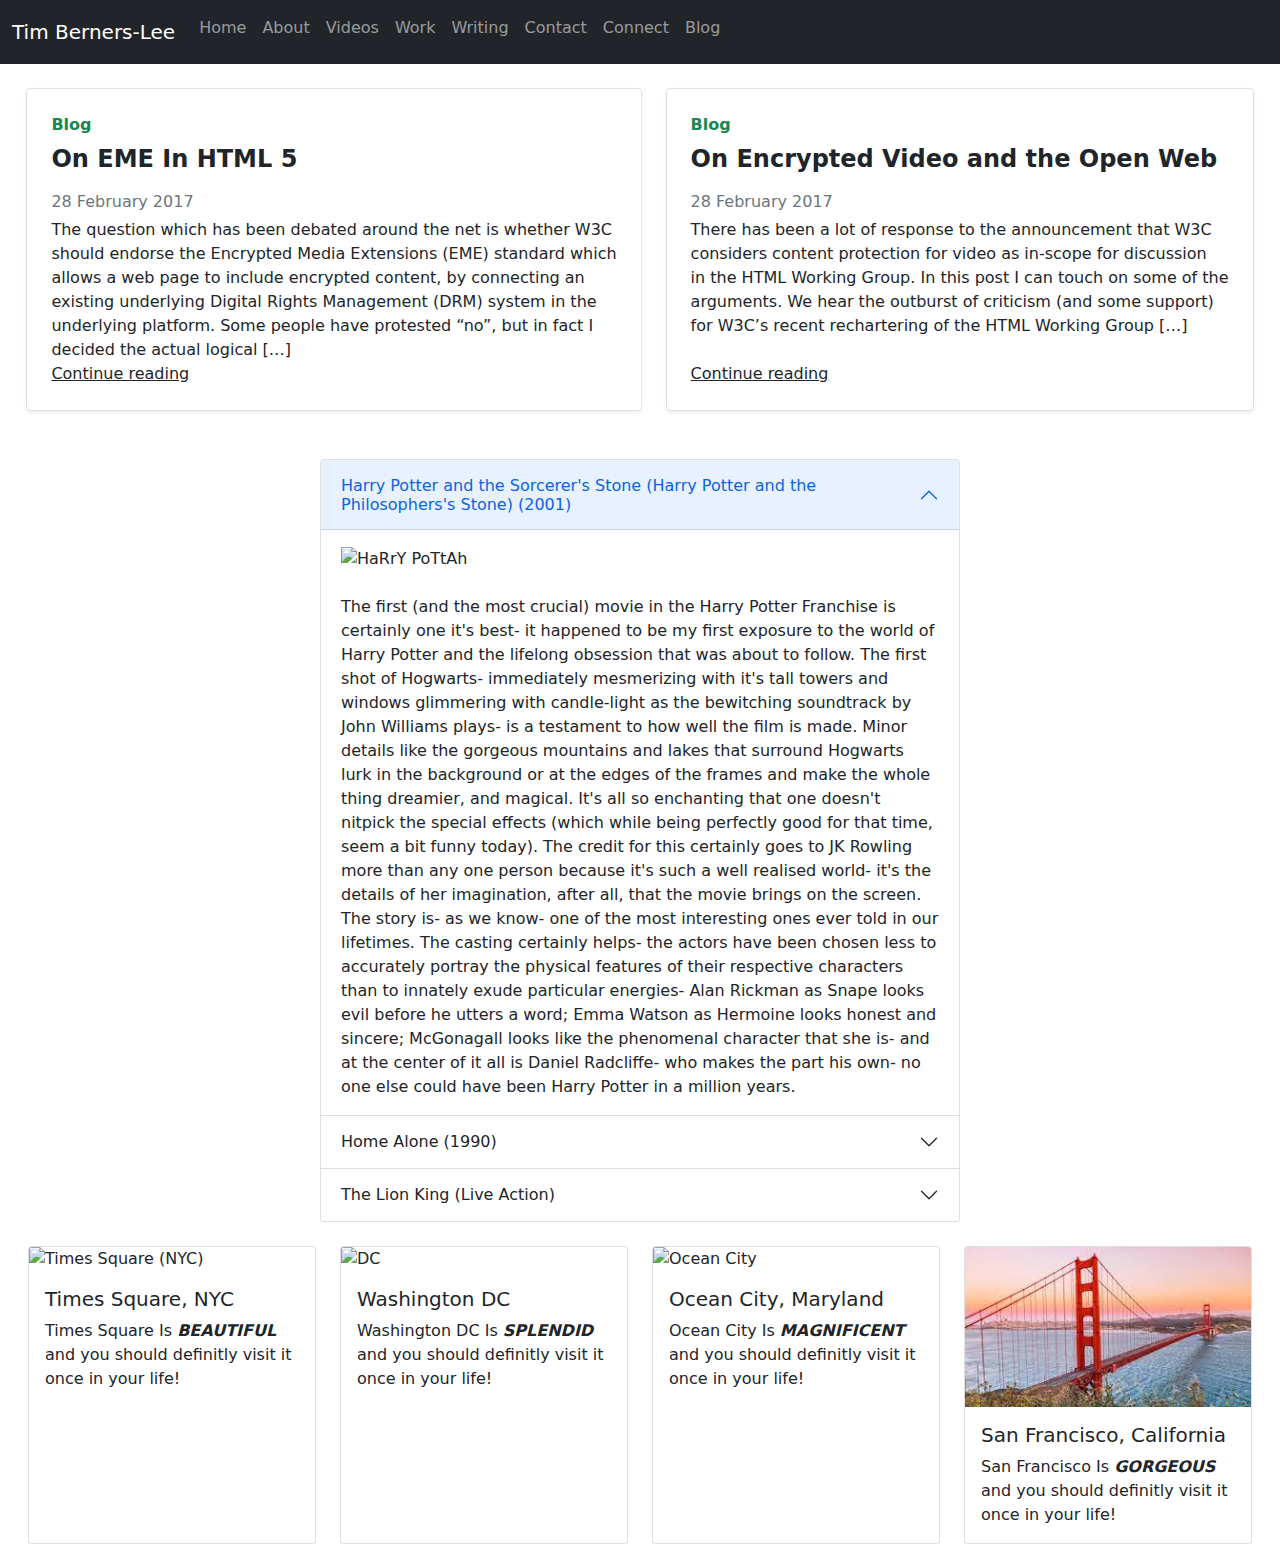
==== blog.html @ bce9f60e "Added Blog + More" ====
<!DOCTYPE html>
<html lang="en">
  <head>
    <meta charset="UTF-8" />
    <meta http-equiv="X-UA-Compatible" content="IE=edge" />
    <meta name="viewport" content="width=device-width, initial-scale=1.0" />
    <title>Blog</title>
    <link rel="stylesheet" href="src/css/bootstrap.min.css" />
    <link rel="stylesheet" href="src/css/styles.css" />
  </head>
  <body
    class="d-flex justify-content-center align-items-center flex-column gap-4"
  >
	<!-- nav-->
    <nav
      class="navbar navbar-expand-lg navbar-dark bg-dark sticky-top w-100"
      aria-label="First navbar example"
    >
      <div class="container-fluid">
        <a class="navbar-brand" href="#"
          ><i
            class="fa-solid fa-globe"
            onmouseover="this.classList.add('fa-spin')"
            onmouseleave="this.classList.remove('fa-spin')"
          ></i>
          Tim Berners-Lee
        </a>
        <button
          class="navbar-toggler collapsed"
          type="button"
          data-bs-toggle="collapse"
          data-bs-target="#navbarsExample01"
          aria-controls="navbarsExample01"
          aria-expanded="false"
          aria-label="Toggle navigation"
        >
          <span class="navbar-toggler-icon"></span>
        </button>

        <div class="navbar-collapse collapse" id="navbarsExample01">
          <ul class="navbar-nav me-auto mb-2">
            <li class="nav-item">
              <a
                class="nav-link link-light"
                aria-current="page"
                href="index.html#hero"
                >Home</a
              >
            </li>
            <li class="nav-item">
              <a class="nav-link link-light" href="index.html#about">About</a>
            </li>
            <li class="nav-item">
              <a class="nav-link link-light" href="index.html#videos"
                >Videos
              </a>
            </li>
            <li class="nav-item">
              <a class="nav-link link-light" href="index.html#work">Work </a>
            </li>
            <li class="nav-item">
              <a class="nav-link link-light" href="index.html#writing"
                >Writing
              </a>
            </li>
            <li class="nav-item">
              <a class="nav-link link-light" href="index.html#contact"
                >Contact
              </a>
            </li>
            <li class="nav-item">
              <a class="nav-link link-light" href="/connect.html">Connect</a>
            </li>
            <li class="nav-item">
              <a class="nav-link link-light" href="/blog.html">Blog</a>
            </li>
          </ul>
        </div>
      </div>
    </nav>
<!-- Posts -->
    <div class="d-flex justify-content-center gap-4">
      <!--
			*Card 1*
		  ! Tim can go 5 years without blogging!-->

      <div
        class="row g-0 border rounded overflow-hidden flex-md-row mb-4 shadow-sm h-md-250 position-relative"
      >
        <div class="col p-4 d-flex flex-column position-static">
          <strong class="d-inline-block mb-2 text-success">Blog</strong>
          <h4>
            <strong class="d-inline-block mb-2">On EME In HTML 5</strong>
          </h4>

          <h3 class="mb-0"></h3>
          <div class="mb-1 text-muted">28 February 2017</div>
          <p class="mb-auto">
            The question which has been debated around the net is whether W3C
            <br />
            should endorse the Encrypted Media Extensions (EME) standard which
            <br />
            allows a web page to include encrypted content, by connecting an
            <br />
            existing underlying Digital Rights Management (DRM) system in the
            <br />
            underlying platform. Some people have protested “no”, but in fact I
            <br />
            decided the actual logical […]
          </p>
          <a
            href="https://www.w3.org/blog/2017/02/on-eme-in-html5/"
            class="stretched-link link-dark"
            >Continue reading</a
          >
        </div>
      </div>
     
        <!-- Card 2 -->
        <div
          class="row g-0 border rounded overflow-hidden flex-md-row mb-4 shadow-sm h-md-250 position-relative"
        >
          <div class="col p-4 d-flex flex-column position-static">
            <strong class="d-inline-block mb-2 text-success">Blog</strong>
            <h4>
              <strong class="d-inline-block mb-2">On Encrypted Video and the Open Web</strong>
            </h4>

            <h3 class="mb-0"></h3>
            <div class="mb-1 text-muted">28 February 2017</div>
            <p class="mb-auto">
              There has been a lot of response to the announcement that W3C
              <br />
              considers content protection for video as in-scope for discussion
              <br />
              in the HTML Working Group. In this post I can touch on some of the
              <br />
              arguments. We hear the outburst of criticism (and some support)
              <br />
              for W3C’s recent rechartering of the HTML Working Group […] <br />
            </p>
            <a
              href="https://www.w3.org/blog/2013/10/on-encrypted-video-and-the-open-web/"
              class="stretched-link link-dark"
              >Continue reading</a
            >
          </div>
        </div>
      </div>
    </div>
		<!-- Moovies -->
<div class="accordion w-50" id="accordionExample">
  <div class="accordion-item">
    <h2 class="accordion-header" id="headingOne">
      <button class="accordion-button" type="button" data-bs-toggle="collapse" data-bs-target="#collapseOne" aria-expanded="true" aria-controls="collapseOne">
        Harry Potter and the Sorcerer's Stone (Harry Potter and the Philosophers's Stone) (2001) &nbsp; <span class="text-warning"><i class="fa-solid fa-star"></i><i class="fa-solid fa-star"></i><i class="fa-solid fa-star"></i><i class="fa-solid fa-star"></i><i class="fa-solid fa-star"></i></span>
      </button>
    </h2>
    <div id="collapseOne" class="accordion-collapse collapse show" aria-labelledby="headingOne" data-bs-parent="#accordionExample">
      <div class="accordion-body">
				<img src="https://encrypted-tbn0.gstatic.com/images?q=tbn:ANd9GcSxlN5yVLJnpmTyOp33mZ7PRtTs9KqiKmq2pOczXX0Qu_E4SrTY" alt="HaRrY PoTtAh" style="width: 8rem;"><br><br>
				The first (and the most crucial) movie in the Harry Potter Franchise is certainly one it's best- it happened to be my first exposure to the world of Harry Potter and the lifelong obsession that was about to follow. 

				The first shot of Hogwarts- immediately mesmerizing with it's tall towers and windows glimmering with candle-light as the bewitching soundtrack by John Williams plays- is a testament to how well the film is made. Minor details like the gorgeous mountains and lakes that surround Hogwarts lurk in the background or at the edges of the frames and make the whole thing dreamier, and magical. It's all so enchanting that one doesn't nitpick the special effects (which while being perfectly good for that time, seem a bit funny today).
				The credit for this certainly goes to JK Rowling more than any one person because it's such a well realised world- it's the details of her imagination, after all, that the movie brings on the screen. The story is- as we know- one of the most interesting ones ever told in our lifetimes.
				The casting certainly helps- the actors have been chosen less to accurately portray the physical features of their respective characters than to innately exude particular energies- Alan Rickman as Snape looks evil before he utters a word; Emma Watson as Hermoine looks honest and sincere; McGonagall looks like the phenomenal character that she is- and at the center of it all is Daniel Radcliffe- who makes the part his own- no one else could have been Harry Potter in a million years.
      </div>
    </div>
  </div>
  <div class="accordion-item">
    <h2 class="accordion-header" id="headingTwo">
      <button class="accordion-button collapsed" type="button" data-bs-toggle="collapse" data-bs-target="#collapseTwo" aria-expanded="false" aria-controls="collapseTwo">
				Home Alone (1990)  &nbsp; <span class="text-warning"><i class="fa-solid fa-star"></i><i class="fa-solid fa-star"></i><i class="fa-solid fa-star"></i><i class="fa-solid fa-star"></i><i class="fa-solid fa-star"></i></span>
      </button>
    </h2>
    <div id="collapseTwo" class="accordion-collapse collapse" aria-labelledby="headingTwo" data-bs-parent="#accordionExample">
      <div class="accordion-body">
				<img src="https://flxt.tmsimg.com/assets/p12872_p_v8_ba.jpg" alt="Oh No We LeFt OuR ChIlD tHaT wE dEfInItLy LoOkEd FoR aNd CaRe AbOuT" style="width: 8rem;"><br><br>
				What can I say about this film that hasn’t been said already. One of the most renowned Christmas movies of all-time, “Home Alone” is the quintessential film that blends a great deal of family fun with an engaging story, memorable characters, and touching moments. The best parts have always been the booby trap sequences, and every time we went out on trips with my portable DVD player, I always remembered skipping ahead to this scene. However, the more I went back and analyzed what was in between, I was able to understand the true heart this movie had.

				Initially, Kevin (Macaulay Culkin) wished that his family would disappear after the conflict he had with his older brother Buzz (Devin Ratray). After being left behind and all alone, he starts to feel signs of regret. Eventually, he comes to accept that deep down, he really loves his family and will do everything he can to set the record straight not just for himself, but for them as well. He even goes as far as to taking matters under his own hands by grocery shopping, overcoming his greatest fears, and protecting the house from the hilarious burglars with his creative traps (especially the famous spider scene, which ALWAYS sticks out whenever we talk about this film).
				
				I can’t believe that after all the times we watched this movie over the years, it’s now been 30 years since it first came out. I’ve just finished watching it again and it’s just as memorable as how it was when I experienced it as a kid for the first time. This is a movie that HAS to be seen if you’re in the mood for family fun, and if you’ve never had the chance, then go check it out! You won’t regret it.
      </div>
    </div>
  </div>
  <div class="accordion-item">
    <h2 class="accordion-header" id="headingThree">
      <button class="accordion-button collapsed" type="button" data-bs-toggle="collapse" data-bs-target="#collapseThree" aria-expanded="false" aria-controls="collapseThree">
        The Lion King (Live Action)  &nbsp; <span class="text-warning"><i class="fa-solid fa-star"></i><i class="fa-solid fa-star"></i><i class="fa-solid fa-star"></i><i class="fa-solid fa-star"></i><i class="fa-solid fa-star"></i></span>
      </button>
    </h2>
    <div id="collapseThree" class="accordion-collapse collapse" aria-labelledby="headingThree" data-bs-parent="#accordionExample">
      <div class="accordion-body">
				<img src="https://m.media-amazon.com/images/M/MV5BMjIwMjE1Nzc4NV5BMl5BanBnXkFtZTgwNDg4OTA1NzM@._V1_.jpg" alt="SiMbA" style="width: 8rem;"><br><br>
				Seriously, this an absolute masterpiece!  Perhaps one of my personal all-time stories.  The part where Musfasa dies is gut-wrenching for sure and even more real in than the original. That said, if you are a fan of original The Lion King...you will want to add this to your collection.

				I am amazed at the few critics (and they are few)...as this is nothing short of stunning.  The artistry and the craftsmanship in this recreation is nothing short of jaw-dropping. 
				
				Most importantly, the integrity of the original was not only maintained, but followed respectfully.
				
				I love the attention to every single detail of the: animals and their behavior and grasslands, plants, bugs!!!  Even the grub eating shrew moved so real. It's crazy!
				
				I could go on and on, but this is nothing but a masterpiece!!!  Thank you for recreating one of Disney's classics!  The Lion King (2019) met and exceeded all expectations!
				
      </div>
    </div>
  </div>
</div>
<!--Travel-->
<div class="d-flex gap-4">
	<div class="card" style="width: 18rem;">
		<img src="https://upload.wikimedia.org/wikipedia/commons/4/47/New_york_times_square-terabass.jpg" class="card-img-top" alt="Times Square (NYC)">
		<div class="card-body">
			<h5 class="card-title">Times Square, NYC</h5>
			<p class="card-text">Times Square Is <em><strong>BEAUTIFUL</strong></em> and you should definitly visit it once in your life!</p>
		</div>
	</div>
	<div class="card" style="width: 18rem;">
		<img src="https://cdn.aarp.net/content/dam/aarp/travel/destination-guides/2018/03/1140-trv-dst-dc-main.imgcache.rev.web.700.399.jpg" class="card-img-top" alt="DC">
		<div class="card-body">
			<h5 class="card-title">Washington DC</h5>
			<p class="card-text">Washington DC Is <em><strong>SPLENDID</strong></em> and you should definitly visit it once in your life!</p>
		</div>
	</div>
	<div class="card" style="width: 18rem;">
		<img src="https://traveler.marriott.com/wp-content/uploads/2017/10/GI_532547393_OC_Boardwalk.jpg" class="card-img-top" alt="Ocean City">
		<div class="card-body">
			<h5 class="card-title">Ocean City, Maryland</h5>
			<p class="card-text">Ocean City Is <em><strong>MAGNIFICENT</strong></em> and you should definitly visit it once in your life!</p>
		</div>
	</div>
	<div class="card" style="width: 18rem;">
		<img src="[data-uri]	" class="card-img-top" alt="Ocean City">
		<div class="card-body">
			<h5 class="card-title">San Francisco, California</h5>
			<p class="card-text">San Francisco Is <em><strong>GORGEOUS</strong></em> and you should definitly visit it once in your life!</p>
		</div>
	</div>
</div>
<!-- Comments-->
    <div id="disqus_thread" style="width: 75%"></div>
    <script>
      /**
       *  RECOMMENDED CONFIGURATION VARIABLES: EDIT AND UNCOMMENT THE SECTION BELOW TO INSERT DYNAMIC VALUES FROM YOUR PLATFORM OR CMS.
       *  LEARN WHY DEFINING THESE VARIABLES IS IMPORTANT: https://disqus.com/admin/universalcode/#configuration-variables    */

      var disqus_config = function () {
        this.page.url = window.location; // Replace PAGE_URL with your page's canonical URL variable
        this.page.identifier = "/connect.html"; // Replace PAGE_IDENTIFIER with your page's unique identifier variable
      };

      (function () {
        // DON'T EDIT BELOW THIS LINE
        var d = document,
          s = d.createElement("script");
        s.src = "https://abhirath.disqus.com/embed.js";
        s.setAttribute("data-timestamp", +new Date());
        (d.head || d.body).appendChild(s);
      })();
    </script>
    <noscript
      >Please enable JavaScript to view the
      <a href="https://disqus.com/?ref_noscript"
        >comments powered by Disqus.</a
      ></noscript
    >
		<script
		src="https://kit.fontawesome.com/861898755b.js"
		crossorigin="anonymous"
	></script>
    <script src="src/js/modernizr.min.js"></script>
    <script src="src/js/bootstrap.bundle.min.js"></script>
  </body>
</html>
---- src/css/styles.css ----
* {
  font-family: -apple-system, system-ui, BlinkMacSystemFont, "Segoe UI", Roboto,
    "Helvetica Neue", Arial, sans-serif;
  margin: 0;
  transition: all 0.3s ease;
}
/* ScrollBar */
::selection {
  background: #00aaff;
  color: azure;
}
/* Utility classes */

.monospace {
  font-family: "Fira Code", monospace;
}
.bold {
  font-weight: bold;
}
/* 
a {
  color: black;
  text-decoration: none;
}
a:hover::after {
  display: inline-block;
  text-rendering: auto;
  -webkit-font-smoothing: antialiased;
  font: var(--fa-font-solid);
  font-size: 0.8rem;
  content: " \f08e";
}*/
/* Hero */
.hero {
  background: linear-gradient(to bottom, #00aaff, #00ff6c);
  color: white;
  width: 100vw;
  height: 100vh;
  display: flex;
  justify-content: center;
  align-items: center;
  flex-direction: column;
}

.pfp {
  width: 10rem;
  border-radius: 25%;
}

.hero h1 {
  font-size: 2rem;
}

.hero p {
  font-size: 1.5rem;
}
/* Main */
::-webkit-scrollbar-track {
  -webkit-box-shadow: inset 0 0 6px rgba(0, 0, 0, 0.3);
  background-color: #f5f5f5;
}

main {
  display: flex;
  justify-content: center;
  align-items: center;
  flex-direction: column;
  text-align: center;
  gap: 1rem;
}
article h1 {
  font-size: 1.5rem;
}
/* about */
.about {
  margin: 2rem;
  text-align: center;
  display: flex;
  justify-content: center;
  align-items: center;
  flex-direction: column;
}
.about p {
  margin-top: 1rem;
  max-width: 50rem;
}
.line {
  margin-top: 1rem;
  height: 0.5rem;
  width: 5rem;
  background: black;
  display: inline-block;
}

.preloader {
  z-index: 10;
  background: white;
  position: fixed;
  width: 100%;
  height: 100%;
  display: flex;
  justify-content: center;
  align-items: center;
  flex-direction: column;
  font-size: 5rem;
}
.preloader p {
  font-size: 1.5rem;
  margin-top: 2rem;
}
.fadeOut {
  animation: fadeOut 1s;
  animation-fill-mode: forwards;
}

@keyframes fadeOut {
  100% {
    opacity: 0;
    visibility: hidden;
  }
}

/* Menu */
/*  .menu {
  list-style-type: none;
  cursor: pointer;
  margin-right: 1rem;
}

.menu-item {
  float: left;
  padding: 1rem;
}
.menu-container {
  padding: 0.5rem;
  border-radius: 0.5rem;
  background: transparent;
  border: none;
  color: white;
  font-size: 1.25rem;
}

.menu-container:hover {
  background-color: #00aaff;
}

nav {
  position: fixed;
  top: 0;
  right: 0;
  z-index: 10;
  display: flex;
  justify-content: space-between;
  align-items: center;
  background: #202020;
  width: 100%;
  color: white;
}

nav h2 {
  float: right;
  left: 1rem;
  margin-left: 1rem;
}

.links {
  display: flex;
  justify-content: center;
  align-items: center;
  gap: 1rem;
}
.links * {
  color: white;
}

.contact {
  background: #24252a;
  width: 100%;
  padding: 5%;
  display: flex;
  justify-content: space-around;
  align-items: center;
}

.logo {
  width: 5rem;
}
*/
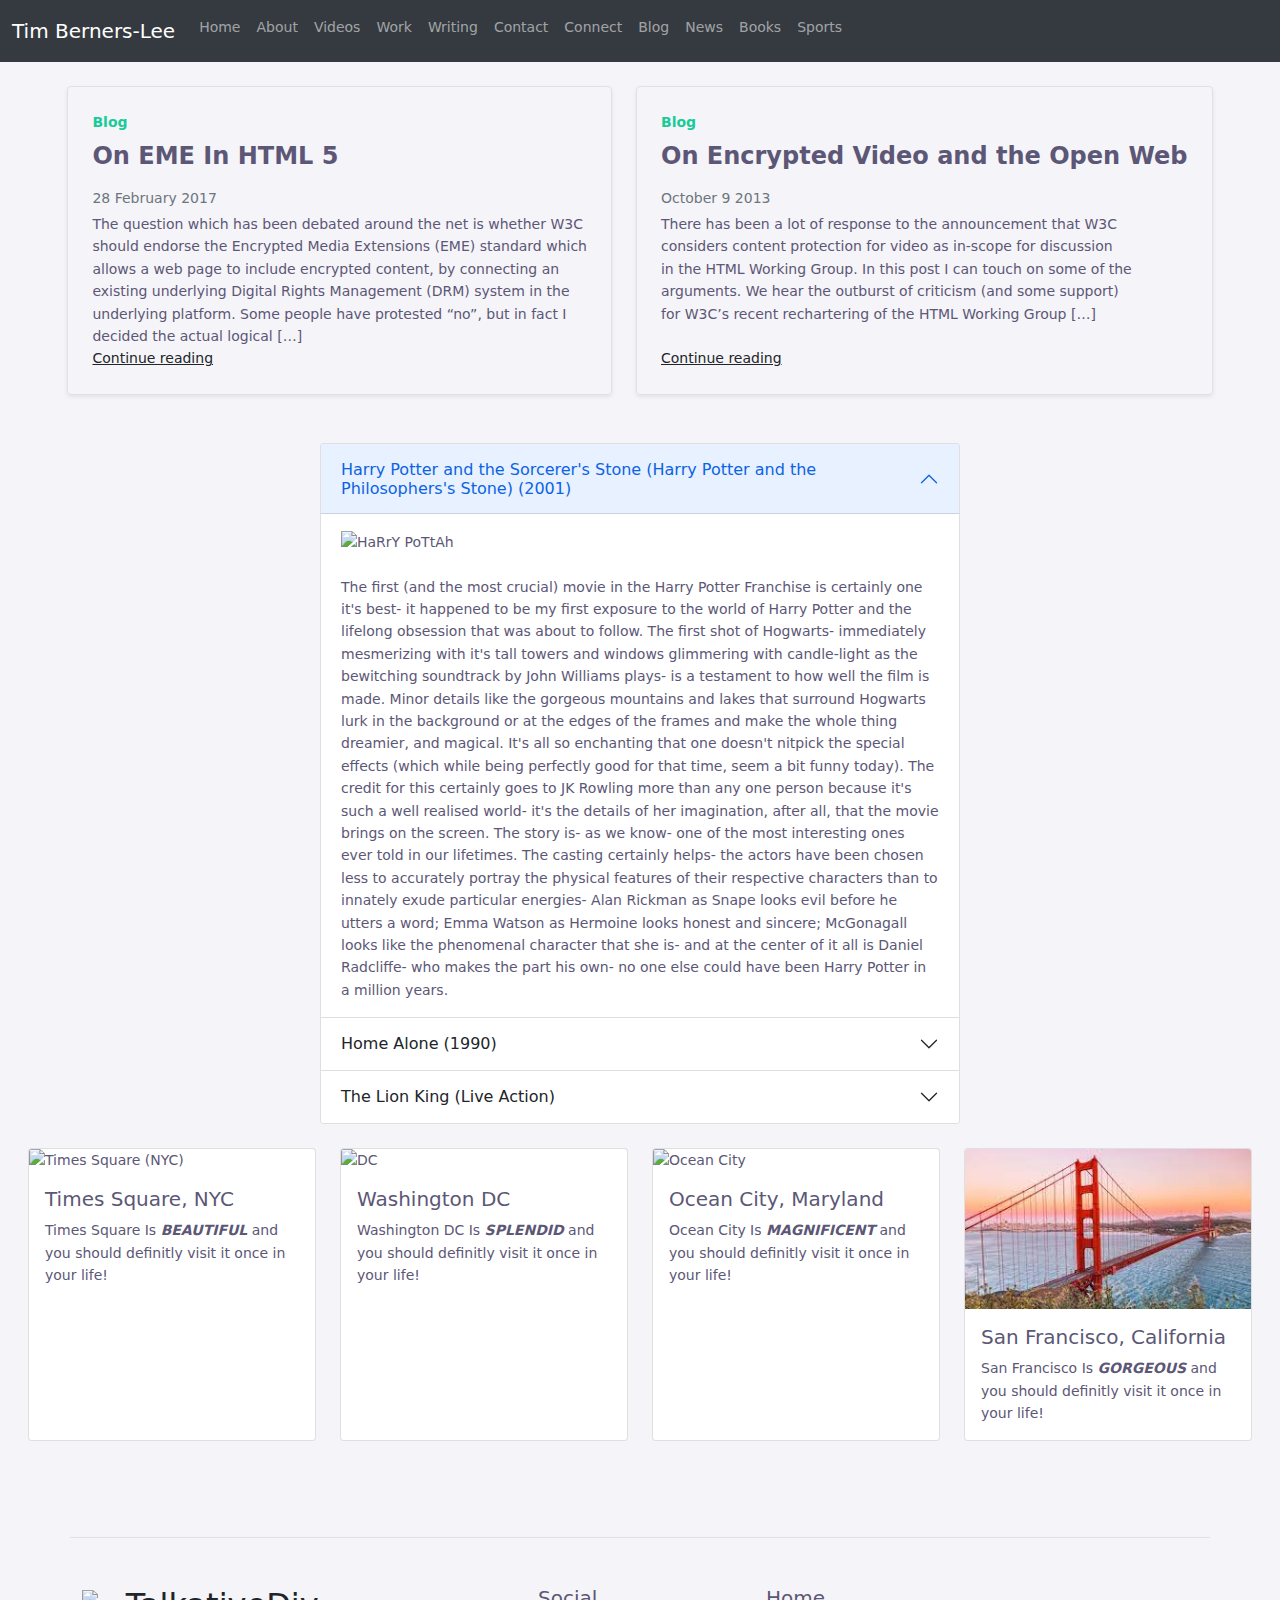
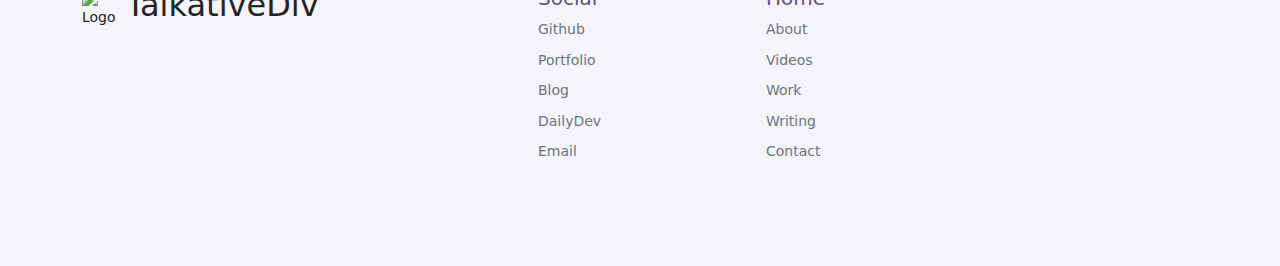
==== commit 62b1e8b7: "🏐🎾⚽added sports page 🏏🏈🥅" ====
--- a/blog.html
+++ b/blog.html
@@ -12,72 +12,82 @@
     class="d-flex justify-content-center align-items-center flex-column gap-4"
   >
 	<!-- nav-->
-    <nav
-      class="navbar navbar-expand-lg navbar-dark bg-dark sticky-top w-100"
-      aria-label="First navbar example"
+  <nav
+  class="navbar navbar-expand-lg navbar-dark sticky-top w-100"
+  style="background: #343a40"
+  aria-label="First navbar example"
+>
+  <div class="container-fluid">
+    <a class="navbar-brand" href="#"
+      ><i
+        class="fa-solid fa-globe"
+        onmouseover="this.classList.add('fa-spin')"
+        onmouseleave="this.classList.remove('fa-spin')"
+      ></i>
+      Tim Berners-Lee
+    </a>
+    <button
+      class="navbar-toggler collapsed"
+      type="button"
+      data-bs-toggle="collapse"
+      data-bs-target="#navbarsExample01"
+      aria-controls="navbarsExample01"
+      aria-expanded="false"
+      aria-label="Toggle navigation"
     >
-      <div class="container-fluid">
-        <a class="navbar-brand" href="#"
-          ><i
-            class="fa-solid fa-globe"
-            onmouseover="this.classList.add('fa-spin')"
-            onmouseleave="this.classList.remove('fa-spin')"
-          ></i>
-          Tim Berners-Lee
-        </a>
-        <button
-          class="navbar-toggler collapsed"
-          type="button"
-          data-bs-toggle="collapse"
-          data-bs-target="#navbarsExample01"
-          aria-controls="navbarsExample01"
-          aria-expanded="false"
-          aria-label="Toggle navigation"
-        >
-          <span class="navbar-toggler-icon"></span>
-        </button>
-
-        <div class="navbar-collapse collapse" id="navbarsExample01">
-          <ul class="navbar-nav me-auto mb-2">
-            <li class="nav-item">
-              <a
-                class="nav-link link-light"
-                aria-current="page"
-                href="index.html#hero"
-                >Home</a
-              >
-            </li>
-            <li class="nav-item">
-              <a class="nav-link link-light" href="index.html#about">About</a>
-            </li>
-            <li class="nav-item">
-              <a class="nav-link link-light" href="index.html#videos"
-                >Videos
-              </a>
-            </li>
-            <li class="nav-item">
-              <a class="nav-link link-light" href="index.html#work">Work </a>
-            </li>
-            <li class="nav-item">
-              <a class="nav-link link-light" href="index.html#writing"
-                >Writing
-              </a>
-            </li>
-            <li class="nav-item">
-              <a class="nav-link link-light" href="index.html#contact"
-                >Contact
-              </a>
-            </li>
-            <li class="nav-item">
-              <a class="nav-link link-light" href="/connect.html">Connect</a>
-            </li>
-            <li class="nav-item">
-              <a class="nav-link link-light" href="/blog.html">Blog</a>
-            </li>
-          </ul>
-        </div>
-      </div>
-    </nav>
+      <span class="navbar-toggler-icon"></span>
+    </button>
+
+    <div class="navbar-collapse collapse" id="navbarsExample01">
+      <ul class="navbar-nav me-auto mb-2">
+        <li class="nav-item">
+          <a
+            class="nav-link link-light"
+            aria-current="page"
+            href="index.html#hero"
+            >Home</a
+          >
+        </li>
+        <li class="nav-item">
+          <a class="nav-link link-light" href="index.html#about">About</a>
+        </li>
+        <li class="nav-item">
+          <a class="nav-link link-light" href="index.html#videos"
+            >Videos
+          </a>
+        </li>
+        <li class="nav-item">
+          <a class="nav-link link-light" href="index.html#work">Work </a>
+        </li>
+        <li class="nav-item">
+          <a class="nav-link link-light" href="index.html#writing"
+            >Writing
+          </a>
+        </li>
+        <li class="nav-item">
+          <a class="nav-link link-light" href="index.html#contact"
+            >Contact
+          </a>
+        </li>
+        <li class="nav-item">
+          <a class="nav-link link-light" href="/connect.html">Connect</a>
+        </li>
+        <li class="nav-item">
+          <a class="nav-link link-light" href="/blog.html">Blog</a>
+        </li>
+        <li class="nav-item">
+          <a class="nav-link link-light" href="/news.html">News</a>
+        </li>
+        <li class="nav-item">
+          <a class="nav-link link-light" href="/books.html">Books</a>
+        </li>
+        <li class="nav-item">
+          <a class="nav-link link-light" href="/sports.html">Sports</a>
+        </li>
+      </ul>
+    </div>
+  </div>
+</nav>
 <!-- Posts -->
     <div class="d-flex justify-content-center gap-4">
       <!--
@@ -127,7 +137,7 @@
             </h4>
 
             <h3 class="mb-0"></h3>
-            <div class="mb-1 text-muted">28 February 2017</div>
+            <div class="mb-1 text-muted">October 9 2013</div>
             <p class="mb-auto">
               There has been a lot of response to the announcement that W3C
               <br />
@@ -240,6 +250,87 @@
 </div>
 <!-- Comments-->
     <div id="disqus_thread" style="width: 75%"></div>
+    <div class="container">
+      <footer class="row row-cols-5 py-5 my-5 border-top">
+        <div class="col">
+          <a
+            href="/"
+            class="d-flex align-items-center mb-3 link-dark text-decoration-none"
+          >
+            <img
+              src="https://github.com/TalkativeDiv/TalkativeFoods/raw/master/images/logo.png"
+              alt="Logo"
+              class="w-25"
+            />
+            <h2>&nbsp;TalkativeDiv</h2>
+          </a>
+        </div>
+
+        <div class="col"></div>
+
+        <div class="col">
+          <h5>Social</h5>
+          <ul class="nav flex-column">
+            <li class="nav-item mb-2">
+              <a
+                href="https://github.com/TalkativeDiv"
+                class="nav-link p-0 text-muted"
+                >Github</a
+              >
+            </li>
+            <li class="nav-item mb-2">
+              <a href="https://abhirath.net/" class="nav-link p-0 text-muted"
+                >Portfolio</a
+              >
+            </li>
+            <li class="nav-item mb-2">
+              <a
+                href="https://talkativeblog.hashnode.dev/"
+                class="nav-link p-0 text-muted"
+                >Blog</a
+              >
+            </li>
+            <li class="nav-item mb-2">
+              <a
+                href="https://app.daily.dev/TalkativeDiv"
+                class="nav-link p-0 text-muted"
+                >DailyDev</a
+              >
+            </li>
+            <li class="nav-item mb-2">
+              <a
+                href="mailto:hello@abhirath.net"
+                class="nav-link p-0 text-muted"
+                >Email</a
+              >
+            </li>
+          </ul>
+        </div>
+
+        <div class="col">
+          <h5>Home</h5>
+          <ul class="nav flex-column">
+            <li class="nav-item mb-2">
+              <a href="index.html#about" class="nav-link p-0 text-muted"> About</a>
+            </li>
+            <li class="nav-item mb-2">
+              <a href="index.html#videos" class="nav-link p-0 text-muted"> Videos</a>
+            </li>
+            <li class="nav-item mb-2">
+              <a href="index.html#work" class="nav-link p-0 text-muted"> Work</a>
+            </li>
+            <li class="nav-item mb-2">
+              <a href="index.html#writing" class="nav-link p-0 text-muted">
+                Writing
+              </a>
+            </li>
+            <li class="nav-item mb-2">
+              <a href="index.html#contact" class="nav-link p-0 text-muted">Contact</a>
+            </li>
+          </ul>
+        </div>
+      </footer>
+    </div>
     <script>
       /**
        *  RECOMMENDED CONFIGURATION VARIABLES: EDIT AND UNCOMMENT THE SECTION BELOW TO INSERT DYNAMIC VALUES FROM YOUR PLATFORM OR CMS.
